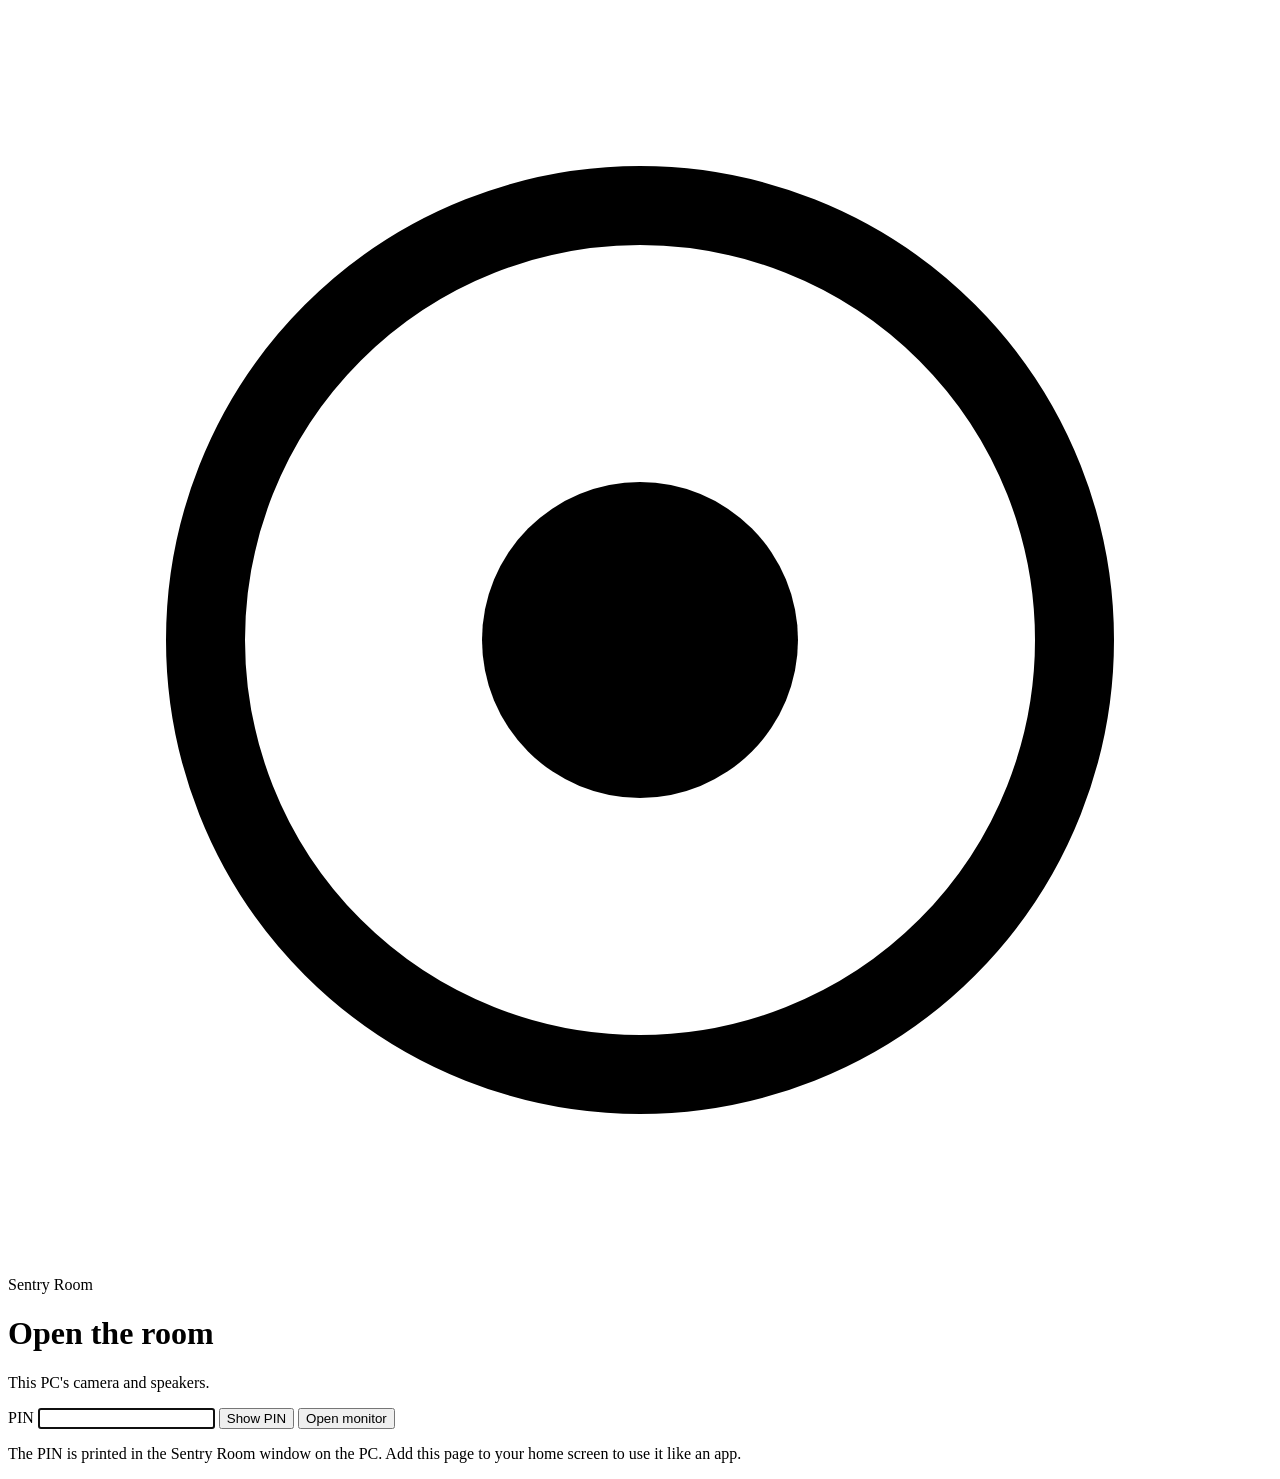
==== web/index.html @ cf924471 "Publish Sentry Room so the room monitor can be cloned and continued later." ====
<!DOCTYPE html>
<html lang="en">
<head>
  <meta charset="utf-8">
  <meta name="viewport" content="width=device-width, initial-scale=1, viewport-fit=cover">
  <meta name="theme-color" content="#141910">
  <meta name="robots" content="noindex">
  <meta name="apple-mobile-web-app-capable" content="yes">
  <meta name="apple-mobile-web-app-title" content="Sentry Room">
  <title>Sentry Room</title>
  <link rel="icon" href="/static/icon.png">
  <link rel="apple-touch-icon" href="/static/icon.png">
  <link rel="manifest" href="/static/manifest.webmanifest">
  <link rel="stylesheet" href="/static/style.css">
</head>
<body>
  <main id="login" class="view">
    <form id="login-form" class="card">
      <div class="brand">
        <svg viewBox="0 0 32 32" aria-hidden="true"><circle cx="16" cy="16" r="11" fill="none" stroke="currentColor" stroke-width="2"/><circle cx="16" cy="16" r="4"/></svg>
        <span>Sentry Room</span>
      </div>
      <h1>Open the room</h1>
      <p id="login-host" class="muted">This PC's camera and speakers.</p>
      <label class="field" for="pin">PIN
        <input id="pin" name="pin" type="password" inputmode="numeric" autocomplete="current-password" maxlength="32" required autofocus>
      </label>
      <button id="reveal" class="texty" type="button">Show PIN</button>
      <p id="login-error" class="alert" hidden></p>
      <button class="primary" type="submit">Open monitor</button>
      <p class="fine">The PIN is printed in the Sentry Room window on the PC. Add this page to your home screen to use it like an app.</p>
    </form>
  </main>

  <div id="room" class="view" hidden>
    <header class="top">
      <div class="brand">
        <svg viewBox="0 0 32 32" aria-hidden="true"><circle cx="16" cy="16" r="11" fill="none" stroke="currentColor" stroke-width="2"/><circle cx="16" cy="16" r="4"/></svg>
        <div>
          <strong>Sentry Room</strong>
          <span id="machine" class="muted"></span>
        </div>
      </div>
      <button id="signout" class="texty" type="button">Sign out</button>
    </header>

    <section id="secure-banner" class="banner" hidden></section>

    <div class="layout">
      <section class="watch">
        <div id="stage" class="stage">
          <img id="video" alt="Live view from the PC webcam">
          <div class="live"><i></i> Live</div>
          <button id="full" class="overlay" type="button">Full screen</button>
          <p id="connecting">Starting camera…</p>
        </div>
        <p id="camera-note" class="note" hidden></p>
        <label class="picker">Camera
          <select id="camera-select"></select>
        </label>
      </section>

      <section class="panel">
        <label class="picker">Room microphone
          <select id="mic-select"></select>
        </label>
        <div class="pair">
          <button id="listen" class="toggle" type="button" aria-pressed="false">Listen to room</button>
          <label class="slider">Room
            <input id="room-volume" type="range" min="0" max="150" value="80">
          </label>
        </div>
        <p id="listen-error" class="alert" hidden></p>

        <label class="picker">Speaker
          <select id="speaker-select"></select>
        </label>
        <button id="talk" class="talk" type="button">
          <span class="talk-title">Hold to talk</span>
          <span class="talk-sub">Speaks from this PC</span>
        </button>
        <p id="talk-error" class="alert" hidden></p>
        <label class="slider">Voice
          <input id="voice-volume" type="range" min="0" max="200" value="100">
        </label>

        <div class="sound-head">
          <h2>Sounds</h2>
          <button id="stop" class="ghost" type="button">Stop audio</button>
        </div>
        <label class="slider">Effects
          <input id="sound-volume" type="range" min="0" max="150" value="85">
        </label>
        <div id="sounds" class="sounds"></div>
        <p id="toast" class="toast" role="status" hidden></p>
      </section>
    </div>

    <footer>
      <p>Watching the PC that is running Sentry Room. Close that window to turn the camera off.</p>
      <p id="clock" class="muted"></p>
    </footer>
  </div>
  <script src="/static/app.js"></script>
</body>
</html>
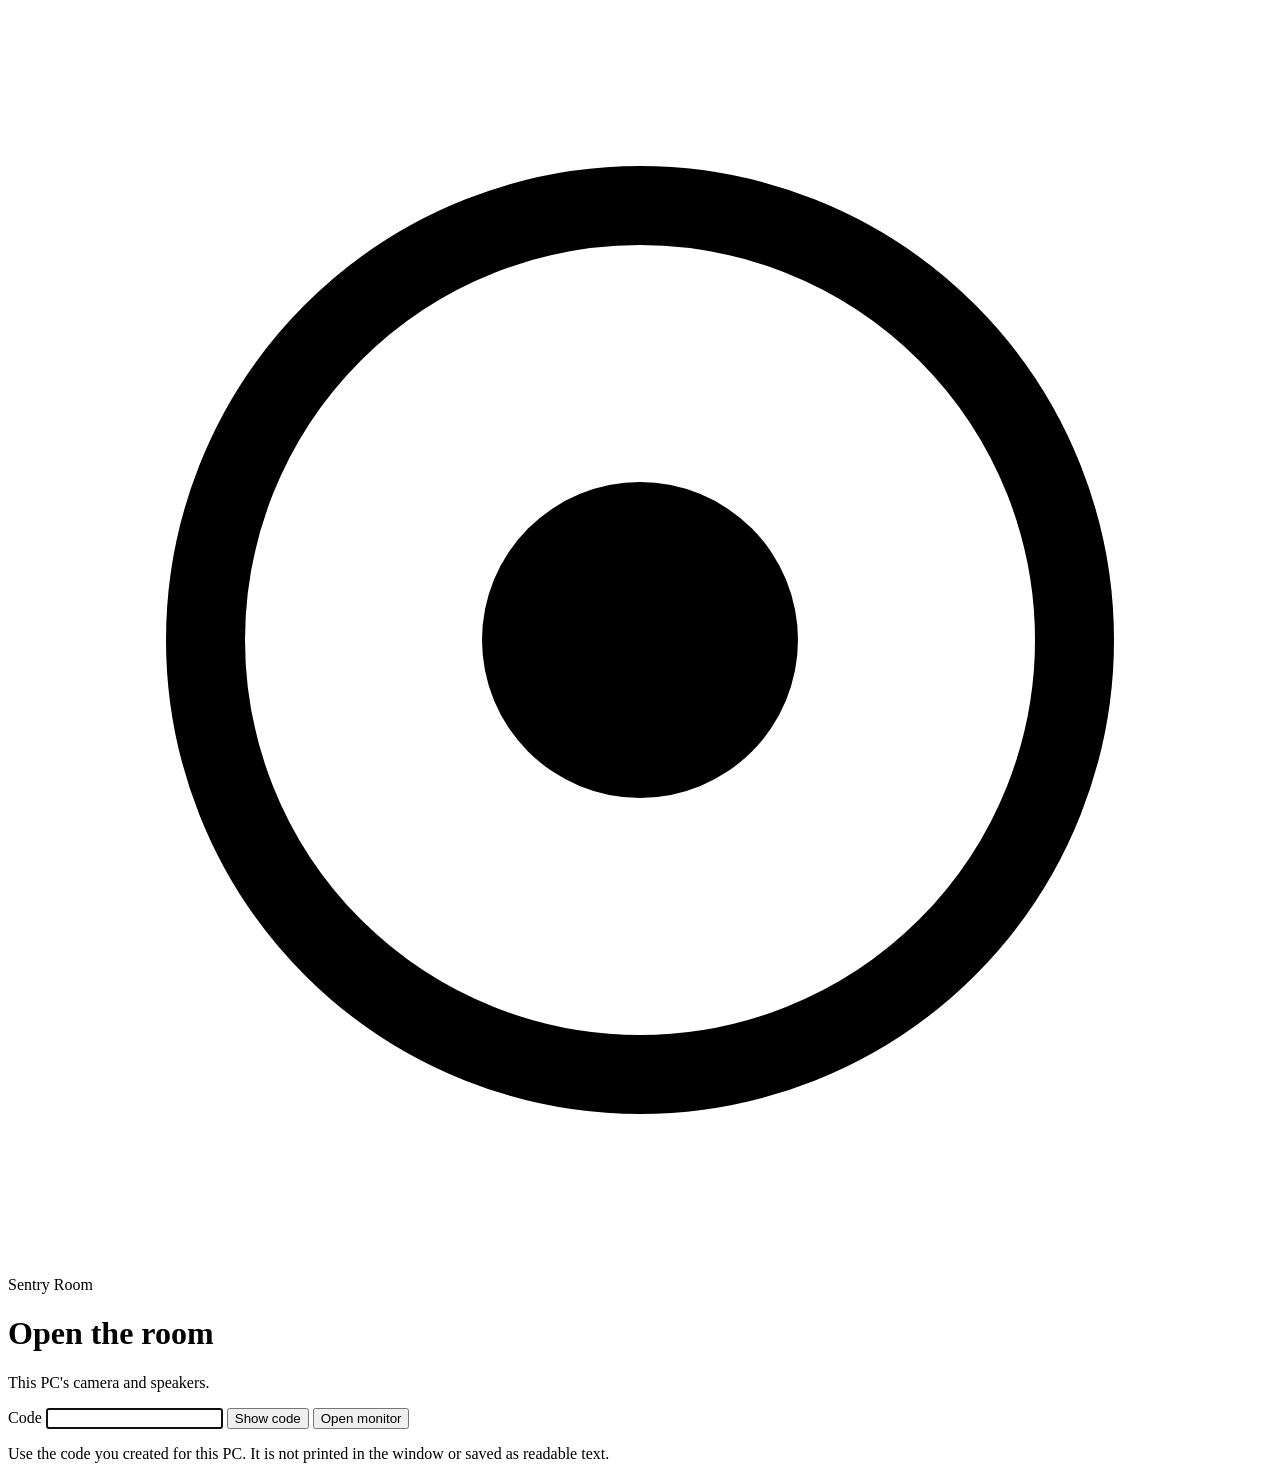
==== commit 29062407: "Add armed clips and a way to change the sign-in code from the command window. The watch stays on for" ====
--- a/web/index.html
+++ b/web/index.html
@@ -3,7 +3,7 @@
 <head>
   <meta charset="utf-8">
   <meta name="viewport" content="width=device-width, initial-scale=1, viewport-fit=cover">
-  <meta name="theme-color" content="#141910">
+  <meta name="theme-color" content="#1565c0">
   <meta name="robots" content="noindex">
   <meta name="apple-mobile-web-app-capable" content="yes">
   <meta name="apple-mobile-web-app-title" content="Sentry Room">
@@ -22,13 +22,33 @@
       </div>
       <h1>Open the room</h1>
       <p id="login-host" class="muted">This PC's camera and speakers.</p>
-      <label class="field" for="pin">PIN
-        <input id="pin" name="pin" type="password" inputmode="numeric" autocomplete="current-password" maxlength="32" required autofocus>
+      <label class="field" for="pin">Code
+        <input id="pin" name="pin" type="password" autocomplete="current-password" maxlength="64" required autofocus>
       </label>
-      <button id="reveal" class="texty" type="button">Show PIN</button>
+      <button id="reveal" class="texty" type="button">Show code</button>
       <p id="login-error" class="alert" hidden></p>
       <button class="primary" type="submit">Open monitor</button>
-      <p class="fine">The PIN is printed in the Sentry Room window on the PC. Add this page to your home screen to use it like an app.</p>
+      <p class="fine">Use the code you created for this PC. It is not printed in the window or saved as readable text.</p>
+    </form>
+  </main>
+
+  <main id="setup" class="view" hidden>
+    <form id="setup-form" class="card">
+      <div class="brand">
+        <svg viewBox="0 0 32 32" aria-hidden="true"><circle cx="16" cy="16" r="11" fill="none" stroke="currentColor" stroke-width="2"/><circle cx="16" cy="16" r="4"/></svg>
+        <span>Sentry Room</span>
+      </div>
+      <h1>Create your code</h1>
+      <p class="muted">This code unlocks the camera and speakers. Pick something you can remember. A longer code is harder to guess.</p>
+      <label class="field" for="setup-pin">New code
+        <input id="setup-pin" type="password" autocomplete="new-password" minlength="6" maxlength="64" required autofocus>
+      </label>
+      <label class="field" for="setup-confirm">Confirm code
+        <input id="setup-confirm" type="password" autocomplete="new-password" minlength="6" maxlength="64" required>
+      </label>
+      <p id="setup-error" class="alert" hidden></p>
+      <button class="primary" type="submit">Save code</button>
+      <p class="fine">The code is stored as a hash on this PC. Opening the folder does not show it.</p>
     </form>
   </main>
 
@@ -52,7 +72,7 @@
           <img id="video" alt="Live view from the PC webcam">
           <div class="live"><i></i> Live</div>
           <button id="full" class="overlay" type="button">Full screen</button>
-          <p id="connecting">Starting camera…</p>
+          <p id="connecting">Choose a camera</p>
         </div>
         <p id="camera-note" class="note" hidden></p>
         <label class="picker">Camera
@@ -61,6 +81,39 @@
       </section>
 
       <section class="panel">
+        <div class="arm-box">
+          <div class="sound-head">
+            <h2>Armed watch</h2>
+            <button id="arm" class="toggle" type="button" aria-pressed="false">Arm</button>
+          </div>
+          <p id="arm-state" class="muted">Disarmed. Nothing is recorded until you arm it.</p>
+          <div class="meters">
+            <label>Motion
+              <span class="meter"><i id="motion-bar"></i></span>
+            </label>
+            <label>Sound
+              <span class="meter"><i id="sound-bar"></i></span>
+            </label>
+          </div>
+          <label class="picker">Saved clips
+            <input id="clip-limit" type="number" min="1" max="500" value="100">
+          </label>
+          <label class="slider">Motion sensitivity
+            <input id="motion-sensitivity" type="range" min="1" max="100" value="45">
+          </label>
+          <label class="slider">Sound sensitivity
+            <input id="sound-sensitivity" type="range" min="1" max="100" value="55">
+          </label>
+          <label class="slider">Pause after an alert (seconds)
+            <input id="cooldown" type="range" min="5" max="180" value="20">
+          </label>
+          <div class="sound-head">
+            <h2>Alert log</h2>
+            <button id="clear-log" class="ghost" type="button">Clear log</button>
+          </div>
+          <div id="events" class="events"></div>
+        </div>
+
         <label class="picker">Room microphone
           <select id="mic-select"></select>
         </label>
@@ -75,9 +128,10 @@
         <label class="picker">Speaker
           <select id="speaker-select"></select>
         </label>
-        <button id="talk" class="talk" type="button">
+        <button id="talk" class="talk" type="button" draggable="false">
           <span class="talk-title">Hold to talk</span>
           <span class="talk-sub">Speaks from this PC</span>
+          <span class="talk-meter" aria-hidden="true"><span class="talk-meter-fill"></span></span>
         </button>
         <p id="talk-error" class="alert" hidden></p>
         <label class="slider">Voice
@@ -97,7 +151,17 @@
     </div>
 
     <footer>
-      <p>Watching the PC that is running Sentry Room. Close that window to turn the camera off.</p>
+      <p>The camera turns on when you choose one or when the watch is armed. It stays on while armed, and turns off when nobody is watching and it is disarmed.</p>
+      <form id="reset-form" class="reset" hidden>
+        <p>Factory reset removes the code, signs everyone out, and turns the camera off. You will create a new code. This does not show the old one.</p>
+        <label class="field" for="reset-pin">Current code
+          <input id="reset-pin" type="password" autocomplete="current-password" maxlength="64" required>
+        </label>
+        <p id="reset-error" class="alert" hidden></p>
+        <button class="primary" type="submit">Reset this PC</button>
+        <button id="reset-cancel" class="texty" type="button">Cancel</button>
+      </form>
+      <button id="reset-open" class="texty" type="button">Factory reset</button>
       <p id="clock" class="muted"></p>
     </footer>
   </div>
